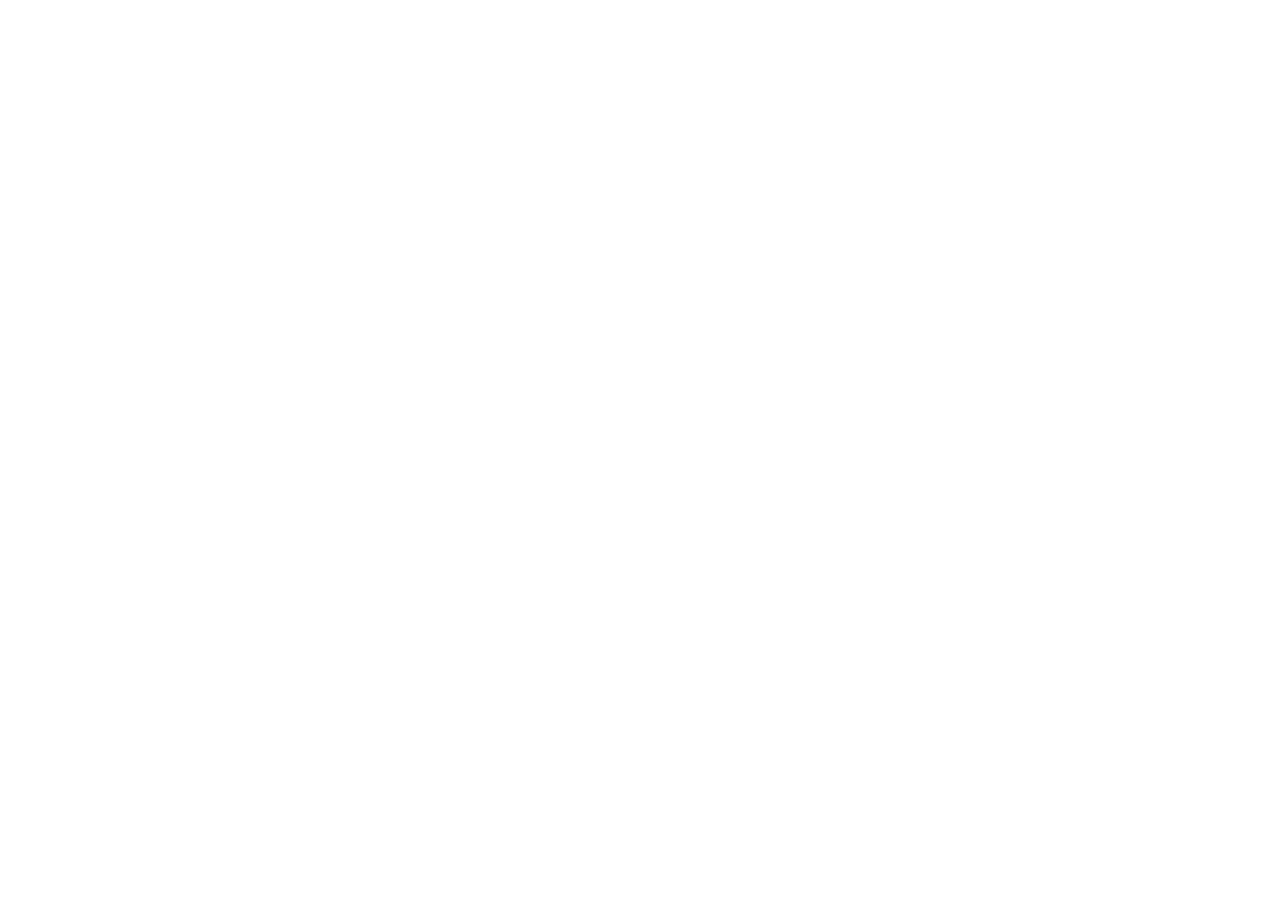
==== about.html @ d8f0f55d "adding files" ====
<!DOCTYPE html>
<html lang="en">
<head>
    <meta charset="UTF-8">
    <meta name="viewport" content="width=device-width, initial-scale=1.0">
    <title>Document</title>
</head>
<body>
    
</body>
</html>
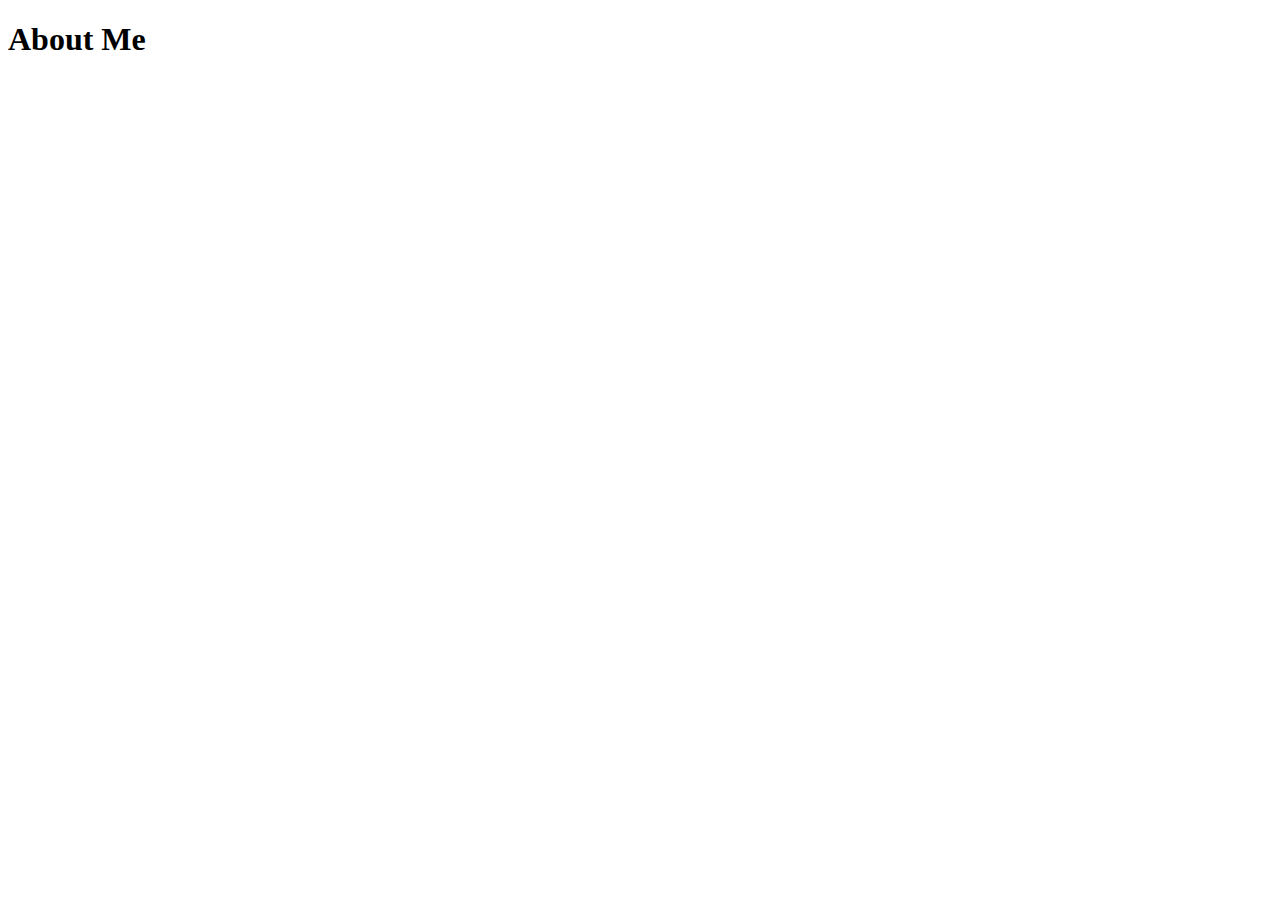
==== commit 653dc12c: "added about me" ====
--- a/about.html
+++ b/about.html
@@ -3,9 +3,9 @@
 <head>
     <meta charset="UTF-8">
     <meta name="viewport" content="width=device-width, initial-scale=1.0">
-    <title>Document</title>
+    <title>About me</title>
 </head>
 <body>
-    
+ <h1>About Me</h1>   
 </body>
 </html>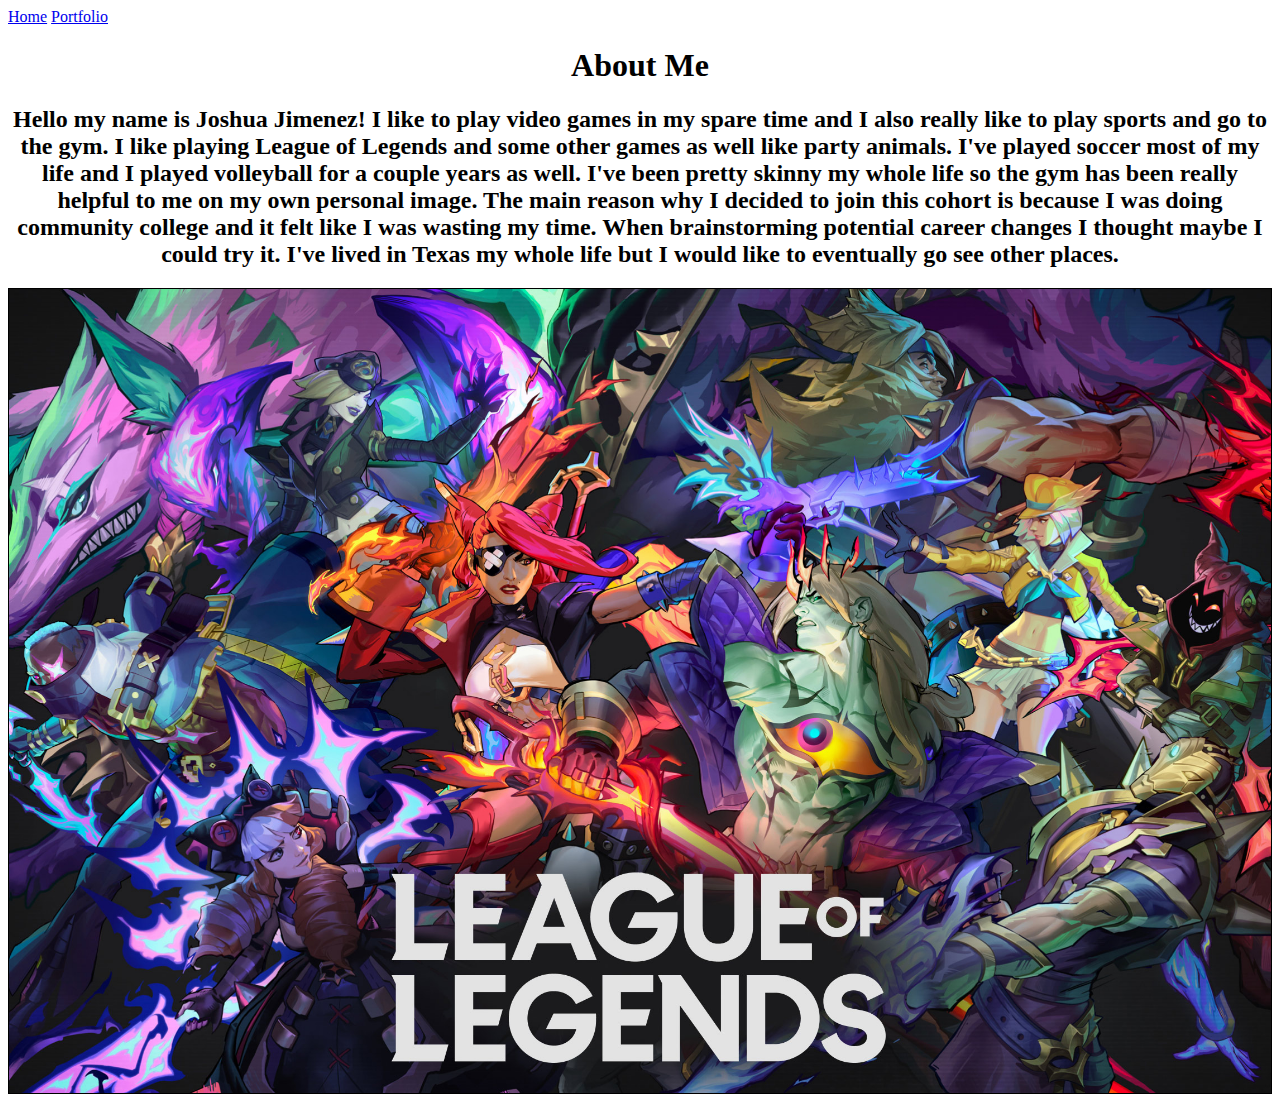
==== commit 5f59fc78: "finalizing project" ====
--- a/about.html
+++ b/about.html
@@ -3,9 +3,24 @@
 <head>
     <meta charset="UTF-8">
     <meta name="viewport" content="width=device-width, initial-scale=1.0">
-    <title>About me</title>
+    <title>About Me</title>
+    <link rel="stylesheet" href="style.css" />
+      <script src='javascript.js'></script>
 </head>
 <body>
- <h1>About Me</h1>   
+<nav>
+    <a href='index.html'>Home</a>
+    <a href='portfolio.html'>Portfolio</a>
+</nav>
+ <h1>About Me</h1> 
+ <h2>
+Hello my name is Joshua Jimenez! I like to play video games in my spare time and I also really like to play sports and go to the gym.
+I like playing League of Legends and some other games as well like party animals. I've played soccer most of my life and I played volleyball
+for a couple years as well. I've been pretty skinny my whole life so the gym has been really helpful to me on my own personal image. 
+The main reason why I decided to join this cohort is because I was doing community college and it felt like I was wasting my time.
+When brainstorming potential career changes I thought maybe I could try it. I've lived in Texas my whole life but I would like to eventually
+go see other places. 
+ </h2>
+ <section id="splash"></section>
 </body>
 </html>--- a/style.css
+++ b/style.css
@@ -0,0 +1,30 @@
+body {
+    Font-family: Verdana;
+}
+h1 { 
+    text-align: center;
+}
+h2 { 
+    text-align: center;
+}
+h3 { 
+    text-align: center;
+    font-size: 1.5rem;
+}
+h4 { 
+    text-align: center;
+    font-size: 1.5rem;
+}
+#splash {
+    display: flex;
+    justify-content: center;
+    align-items: center;
+    font-size: 3rem;
+    font-weight: bold;
+    border: solid 1px black;
+    height: calc(100vh - 6rem);
+    background-image: url(LoL.png);
+    background-size: cover;
+    background-position: center;
+    text-align:center;
+}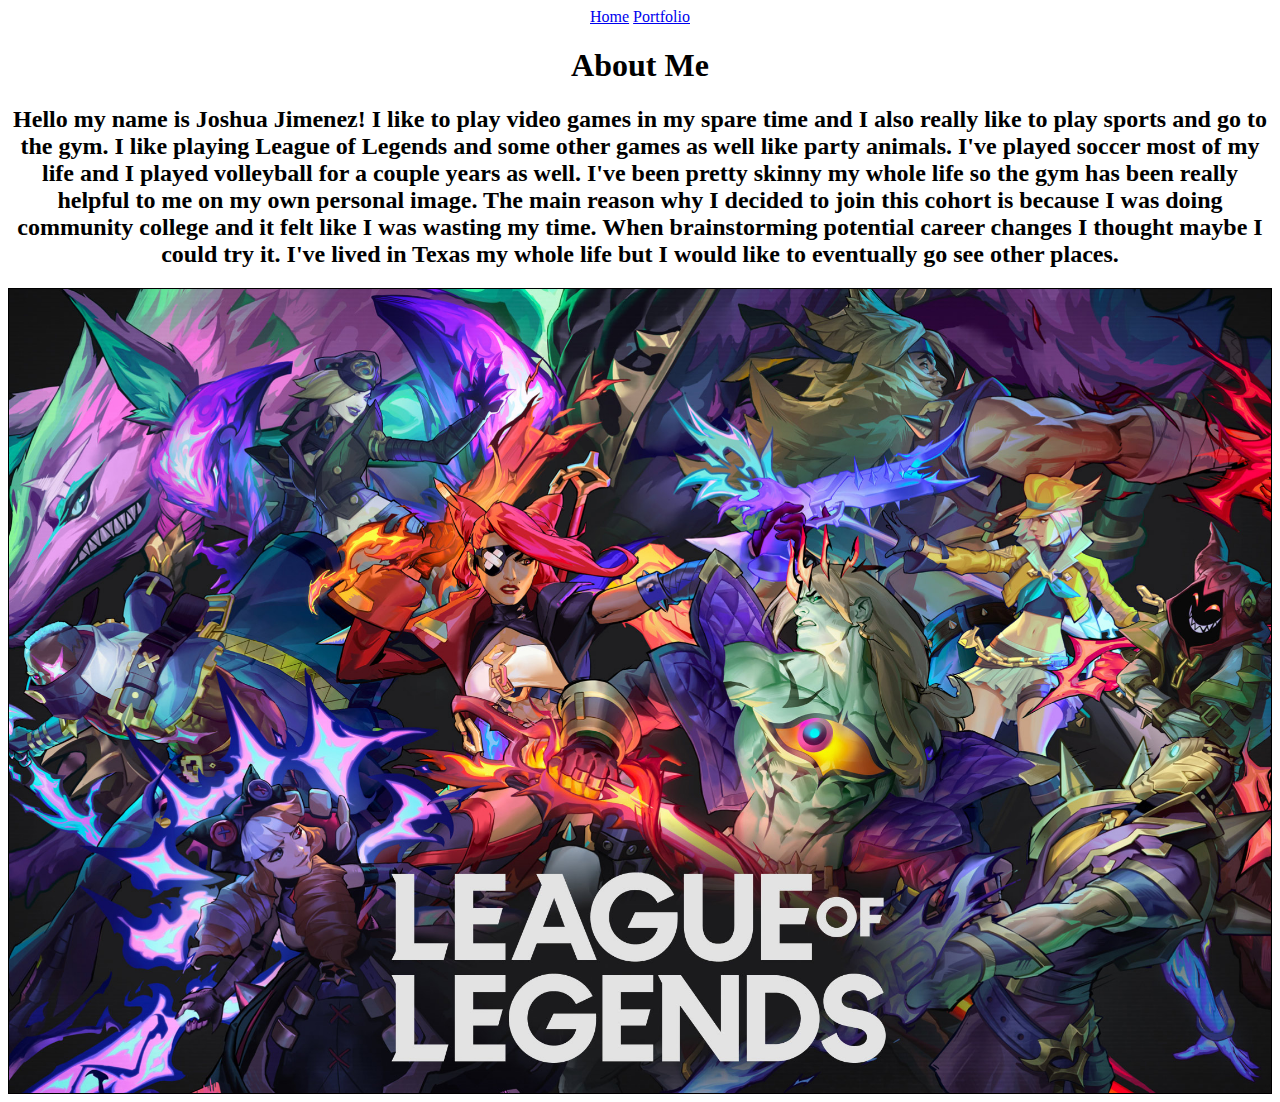
==== commit f1e7c602: "Actually finalizing it this time" ====
--- a/about.html
+++ b/about.html
@@ -8,10 +8,12 @@
       <script src='javascript.js'></script>
 </head>
 <body>
+<section>
 <nav>
     <a href='index.html'>Home</a>
     <a href='portfolio.html'>Portfolio</a>
 </nav>
+</section>
  <h1>About Me</h1> 
  <h2>
 Hello my name is Joshua Jimenez! I like to play video games in my spare time and I also really like to play sports and go to the gym.
--- a/style.css
+++ b/style.css
@@ -27,4 +27,7 @@
     background-size: cover;
     background-position: center;
     text-align:center;
+}
+section {
+    text-align: center;
 }